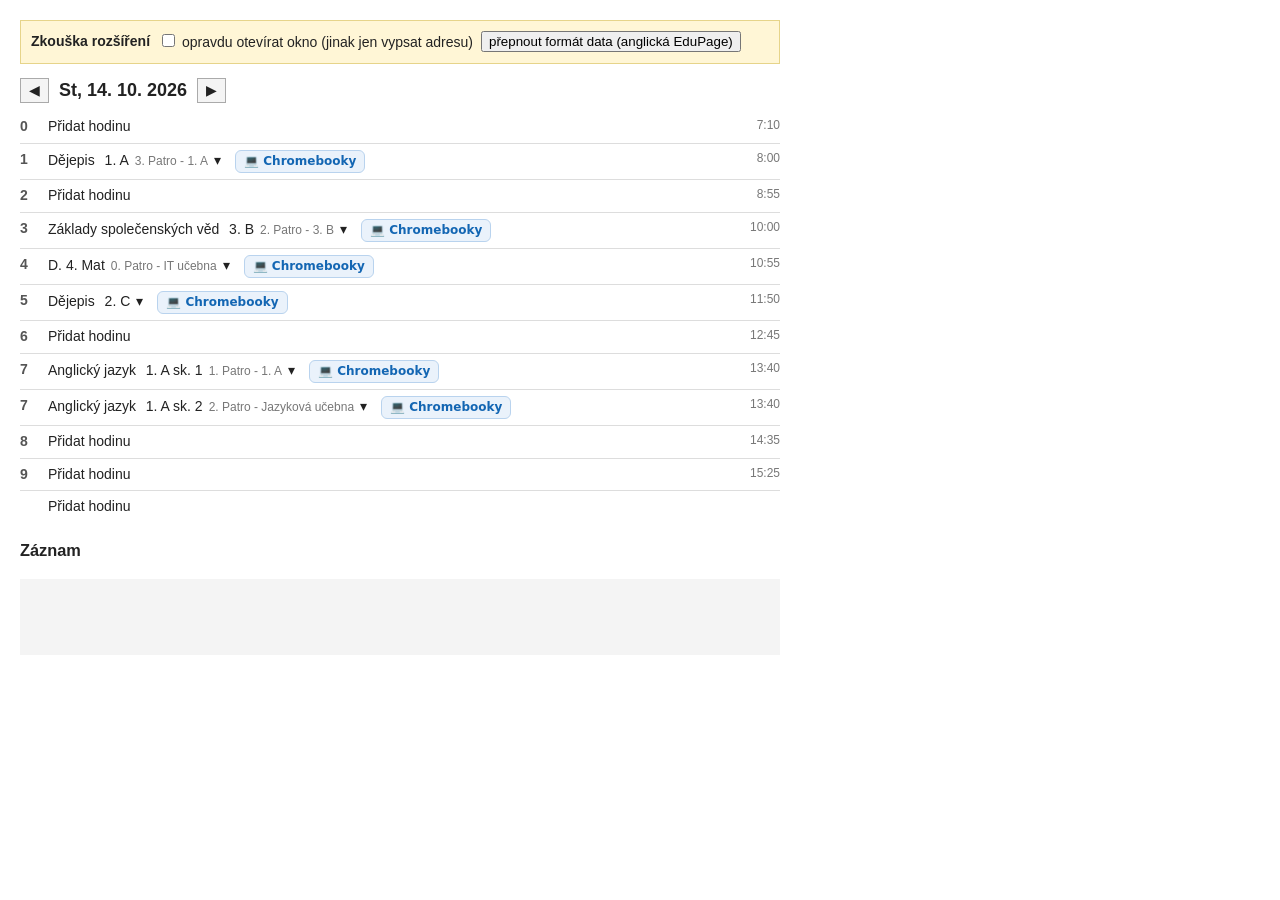
==== edupage-extension/test/fixture.html @ ff678045 "Rozšíření do Chromu: tlačítko „Chromebooky“ v třídní knize EduPage Nová složka edupage-extension/ (M" ====
<!DOCTYPE html>
<html lang="cs">
<head>
  <meta charset="UTF-8">
  <title>Zkušební třídní kniha (napodobenina EduPage)</title>
  <!--
    Zkušební stránka pro rozšíření. Napodobuje strukturu denního přehledu
    třídní knihy v EduPage (stav k 11. 10. 2026, viz README rozšíření).
    Otevři ji v Chromu přímo ze souboru – rozšíření se načte značkami dole.
  -->
  <link rel="stylesheet" href="../content.css">
  <style>
    body { font: 14px/1.4 Arial, sans-serif; margin: 20px; max-width: 760px; color: #222; }
    .tools { display: flex; gap: 8px; flex-wrap: wrap; align-items: center; margin-bottom: 14px; padding: 10px; background: #fff6d6; border: 1px solid #e6d48a; }
    .dashboard-header { display: flex; gap: 10px; align-items: center; margin-bottom: 8px; }
    .dashboard-header .header { font-size: 18px; font-weight: bold; }
    .dashboard-header .prev, .dashboard-header .next { cursor: pointer; padding: 2px 8px; border: 1px solid #aaa; background: #f4f4f4; }
    .dashboard-lessons > div:not(.separator) { display: flex; justify-content: space-between; padding: 6px 0; }
    .separator { border-top: 1px solid #ddd; }
    .pd { display: flex; gap: 10px; }
    .pn { width: 18px; font-weight: bold; color: #555; }
    .pl .link { cursor: pointer; }
    .pl .link .item { margin-right: 6px; }
    .pl .small { color: #777; font-size: 12px; }
    .dd .time { font-size: 12px; color: #777; text-align: right; }
    #log { background: #f4f4f4; padding: 8px; font: 12px/1.5 monospace; white-space: pre-wrap; min-height: 60px; }
  </style>
</head>
<body>
  <div class="tools">
    <strong>Zkouška rozšíření</strong>
    <label><input type="checkbox" id="realOpen"> opravdu otevírat okno (jinak jen vypsat adresu)</label>
    <button type="button" id="english">přepnout formát data (anglická EduPage)</button>
  </div>

  <div class="dashboard-header">
    <span class="prev">◀</span>
    <div class="header"><span></span></div>
    <span class="next">▶</span>
  </div>
  <div class="dashboard-lessons"></div>

  <h3>Záznam</h3>
  <div id="log"></div>

  <script>
    // ---------- rozvrh zkušební třídní knihy ----------
    // A = běžná hodina (předmět + třída + učebna), B = seminář (jeden název + učebna)
    const A = (subject, cls, room) => ({ kind: 'A', subject, cls, room });
    const B = (name, room) => ({ kind: 'B', name, room });
    const DAYS = {
      3: { // středa
        1: [A('Dějepis', '1. A', '3. Patro - 1. A')],
        3: [A('Základy společenských věd', '3. B', '2. Patro - 3. B')],
        4: [B('D. 4. Mat', '0. Patro - IT učebna')],
        5: [A('Dějepis', '2. C', null)],            // neověřeno: hodina bez učebny
        7: [A('Anglický jazyk', '1. A sk. 1', '1. Patro - 1. A'),   // neověřeno: dělené skupiny
            A('Anglický jazyk', '1. A sk. 2', '2. Patro - Jazyková učebna')],
      },
      4: { // čtvrtek
        0: [A('Dějepis', '4. A', '1. Patro - 4. A')],
        2: [B('Seminář z dějepisu', '3. Patro - Vědecká učebna')],
        6: [A('Dějepis', '1. A', '3. Patro - 1. A')],
      },
    };
    const OTHER_DAY = { 2: [A('Dějepis', '2. A', '2. Patro - 2. A')] };
    const TIMES = ['7:10', '8:00', '8:55', '10:00', '10:55', '11:50', '12:45', '13:40', '14:35', '15:25'];
    const DOW_CZ = ['Ne', 'Po', 'Út', 'St', 'Čt', 'Pá', 'So'];
    const DOW_EN = ['Sun', 'Mon', 'Tue', 'Wed', 'Thu', 'Fri', 'Sat'];

    let current = new Date(2026, 9, 14);   // středa 14. 10. 2026
    let english = false;

    const log = (msg) => { document.getElementById('log').textContent += msg + '\n'; };

    function lessonHtml(pn, l) {
      const room = l.room ? `<span class="small"><span class="item classrooms"><span>${l.room}</span></span></span>` : '';
      const names = l.kind === 'A'
        ? `<span><span class="item subjects"><span>${l.subject}</span></span></span>
           <span><span class="item classes"><span>${l.cls}</span></span></span>`
        : `<span><span class="item">${l.name}</span></span>`;
      return `<div class="pd lesson">
          <div class="pn">${pn}</div>
          <div class="pl">
            <span class="link">${names}${room}<span class="hover item">▾</span></span>
            <span class="hover"><img class="icon" alt=""></span>
          </div>
        </div>`;
    }
    function emptyHtml(pn) {
      return `<div class="pd"><div class="pn">${pn}</div><div class="pl"><span class="link"><span><span class="text">Přidat hodinu</span></span></span></div></div>`;
    }
    function rowHtml(inner, pn) {
      const time = pn === '' ? '' : `${TIMES[pn]}<br>`;
      return `<div>${inner}<div class="dd"><div class="time">${time}</div><div class="btns"><div class="as"><div class="link icon students"></div></div></div></div></div>`;
    }

    // vykreslí den – stejně jako EduPage mění jen obsah, kontejnery zůstávají
    function render() {
      const d = current;
      document.querySelector('.dashboard-header .header > span').textContent = english
        ? `${DOW_EN[d.getDay()]}, ${d.getMonth() + 1}/${d.getDate()}/${d.getFullYear()}`
        : `${DOW_CZ[d.getDay()]}, ${d.getDate()}. ${d.getMonth() + 1}. ${d.getFullYear()}`;
      const plan = DAYS[d.getDay()] || OTHER_DAY;
      const rows = [];
      for (let pn = 0; pn <= 9; pn++) {
        const lessons = plan[pn];
        if (lessons) lessons.forEach(l => rows.push(rowHtml(lessonHtml(pn, l), pn)));
        else rows.push(rowHtml(emptyHtml(pn), pn));
      }
      rows.push(rowHtml(emptyHtml(''), ''));   // poslední řádek s prázdným číslem
      document.querySelector('.dashboard-lessons').innerHTML = rows.join('<div class="separator"></div>');
    }

    function shift(dir) {
      do { current.setDate(current.getDate() + dir); } while (current.getDay() === 0 || current.getDay() === 6);
      render();
    }
    document.querySelector('.dashboard-header .next').addEventListener('click', () => shift(1));
    document.querySelector('.dashboard-header .prev').addEventListener('click', () => shift(-1));
    document.getElementById('english').addEventListener('click', () => { english = !english; render(); });

    // napodobení EduPage: klik na název hodiny otevře nabídku
    window.__menu = 0;
    document.querySelector('.dashboard-lessons').addEventListener('click', (e) => {
      if (e.target.closest('.pl')) { window.__menu++; log('EduPage: otevřela se nabídka hodiny'); }
    });

    // místo otevření okna jen vypsat adresu (dokud není zaškrtnuté „opravdu otevírat“)
    window.__opened = [];
    const realOpen = window.open.bind(window);
    window.open = function (url, name, features) {
      window.__opened.push(url);
      log('Otevřít: ' + decodeURIComponent(url));
      return document.getElementById('realOpen').checked ? realOpen(url, name, features) : null;
    };

    render();
  </script>

  <!-- rozšíření načtené jako obyčejné soubory -->
  <script src="../content.js"></script>
</body>
</html>
---- edupage-extension/content.css ----
/* Rezervace BMA – tlačítko v třídní knize EduPage.
   Jen vlastní třídy s předponou bma-rez-, aby se vzhled EduPage nezměnil. */
.bma-rez-btn {
  display: inline-block;
  margin: 0 0 0 8px;
  padding: 1px 8px;
  font: 600 12px/1.6 system-ui, -apple-system, "Segoe UI", Roboto, sans-serif;
  color: #1366b3;
  background: #eaf2fb;
  border: 1px solid #b9d3ee;
  border-radius: 6px;
  cursor: pointer;
  vertical-align: middle;
  white-space: nowrap;
}

.bma-rez-btn:hover,
.bma-rez-btn:focus-visible {
  color: #fff;
  background: #1366b3;
  border-color: #1366b3;
  outline: none;
}

.bma-rez-btn.bma-rez-error {
  color: #c0463d;
  background: #fbeceb;
  border-color: #f0c9c5;
}
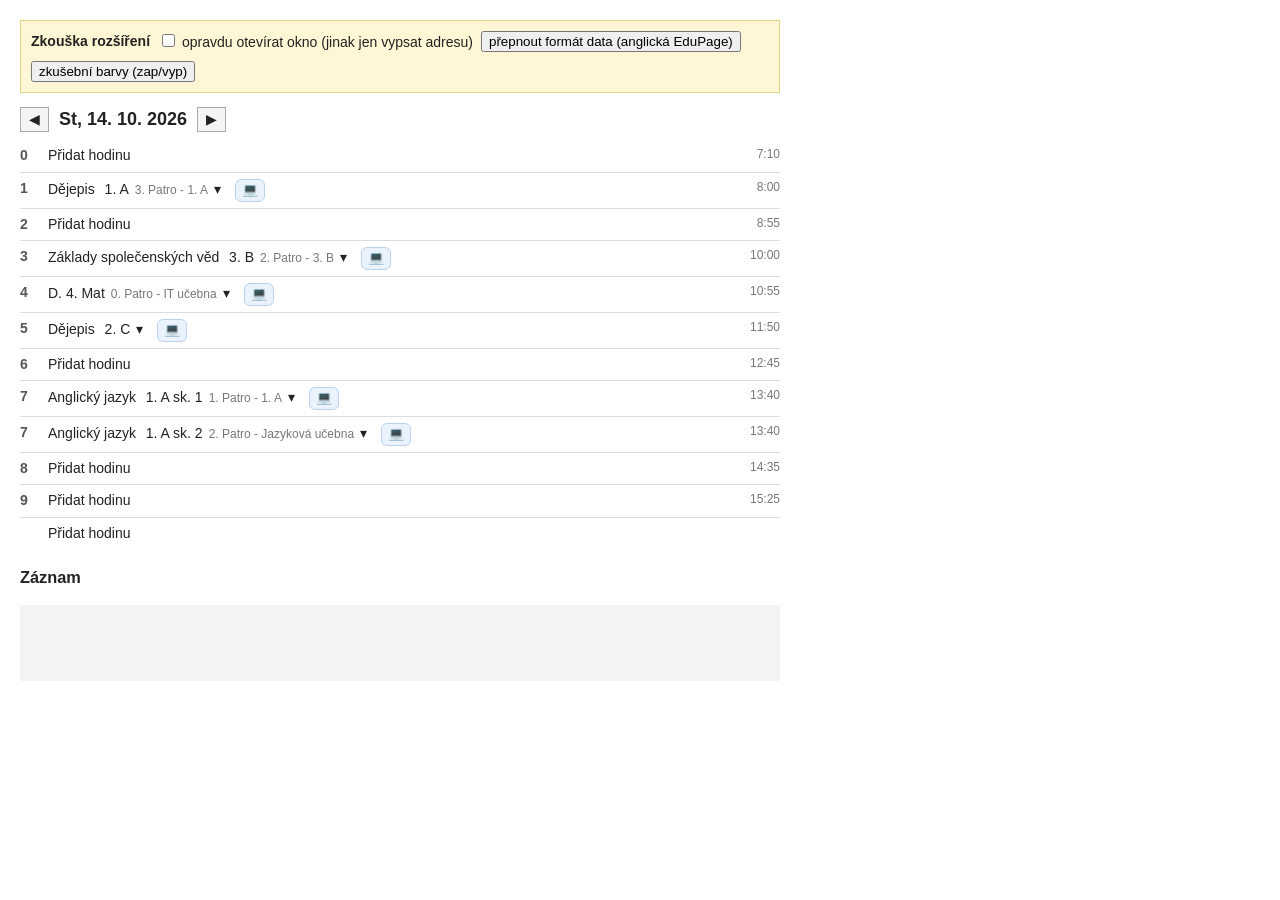
==== commit 8c0fae92: "Rozšíření 1.1: ikona místo textu a barvy podle rezervací - tlačítko v EduPage je jen ikona 💻, popis " ====
--- a/edupage-extension/test/fixture.html
+++ b/edupage-extension/test/fixture.html
@@ -31,6 +31,7 @@
     <strong>Zkouška rozšíření</strong>
     <label><input type="checkbox" id="realOpen"> opravdu otevírat okno (jinak jen vypsat adresu)</label>
     <button type="button" id="english">přepnout formát data (anglická EduPage)</button>
+    <button type="button" id="colors">zkušební barvy (zap/vyp)</button>
   </div>
 
   <div class="dashboard-header">
@@ -120,6 +121,27 @@
     document.querySelector('.dashboard-header .prev').addEventListener('click', () => shift(-1));
     document.getElementById('english').addEventListener('click', () => { english = !english; render(); });
 
+    // Zkušební „přehled z aplikace“ – ve skutečnosti ho posílá aplikace přes
+    // background.js. St 14. 10.: 1. hod. zelená, 3. hod. oranžová, 7. hod.
+    // (1. patro) červená; Čt 15. 10.: 0. hod. zelená, 2. hod. červená.
+    const TEST_DATA = {
+      at: new Date(2026, 9, 11, 14, 32).getTime(),
+      mine: {
+        '2026-10-14|1': [{ name: 'Vozík 3.1', floor: 3 }],
+        '2026-10-14|3': [{ name: 'Vozík 1', floor: 1 }],
+        '2026-10-15|0': [{ name: 'Vozík 1', floor: 1 }],
+      },
+      full: {
+        '2026-10-14|7': [1],
+        '2026-10-15|2': [3],
+      },
+    };
+    document.getElementById('colors').addEventListener('click', () => {
+      window.bmaTestData = window.bmaTestData ? null : TEST_DATA;
+      log(window.bmaTestData ? 'Zkušební barvy zapnuté' : 'Zkušební barvy vypnuté');
+      render();
+    });
+
     // napodobení EduPage: klik na název hodiny otevře nabídku
     window.__menu = 0;
     document.querySelector('.dashboard-lessons').addEventListener('click', (e) => {
--- a/edupage-extension/content.css
+++ b/edupage-extension/content.css
@@ -3,8 +3,8 @@
 .bma-rez-btn {
   display: inline-block;
   margin: 0 0 0 8px;
-  padding: 1px 8px;
-  font: 600 12px/1.6 system-ui, -apple-system, "Segoe UI", Roboto, sans-serif;
+  padding: 0 6px;
+  font: 600 13px/1.6 system-ui, -apple-system, "Segoe UI", Roboto, sans-serif;
   color: #1366b3;
   background: #eaf2fb;
   border: 1px solid #b9d3ee;
@@ -16,12 +16,45 @@
 
 .bma-rez-btn:hover,
 .bma-rez-btn:focus-visible {
-  color: #fff;
-  background: #1366b3;
+  background: #cfe2f5;
   border-color: #1366b3;
   outline: none;
 }
 
+/* zelená – na tuto hodinu máte vozík na stejném patře */
+.bma-rez-btn.bma-rez-mine {
+  background: #b5e5c9;
+  border-color: #2f9e6f;
+}
+.bma-rez-btn.bma-rez-mine:hover,
+.bma-rez-btn.bma-rez-mine:focus-visible {
+  background: #8fd6ad;
+  border-color: #1f7a55;
+}
+
+/* oranžová – máte vozík, ale v jiném patře */
+.bma-rez-btn.bma-rez-elsewhere {
+  background: #fccc9f;
+  border-color: #d9822b;
+}
+.bma-rez-btn.bma-rez-elsewhere:hover,
+.bma-rez-btn.bma-rez-elsewhere:focus-visible {
+  background: #f9b377;
+  border-color: #b5631a;
+}
+
+/* červená – v tomto patře jsou všechny vozíky obsazené */
+.bma-rez-btn.bma-rez-full {
+  background: #f5b3ab;
+  border-color: #c0463d;
+}
+.bma-rez-btn.bma-rez-full:hover,
+.bma-rez-btn.bma-rez-full:focus-visible {
+  background: #ee968b;
+  border-color: #9e342c;
+}
+
+/* chyba (např. nečitelné datum) – na chvíli místo ikony text */
 .bma-rez-btn.bma-rez-error {
   color: #c0463d;
   background: #fbeceb;
